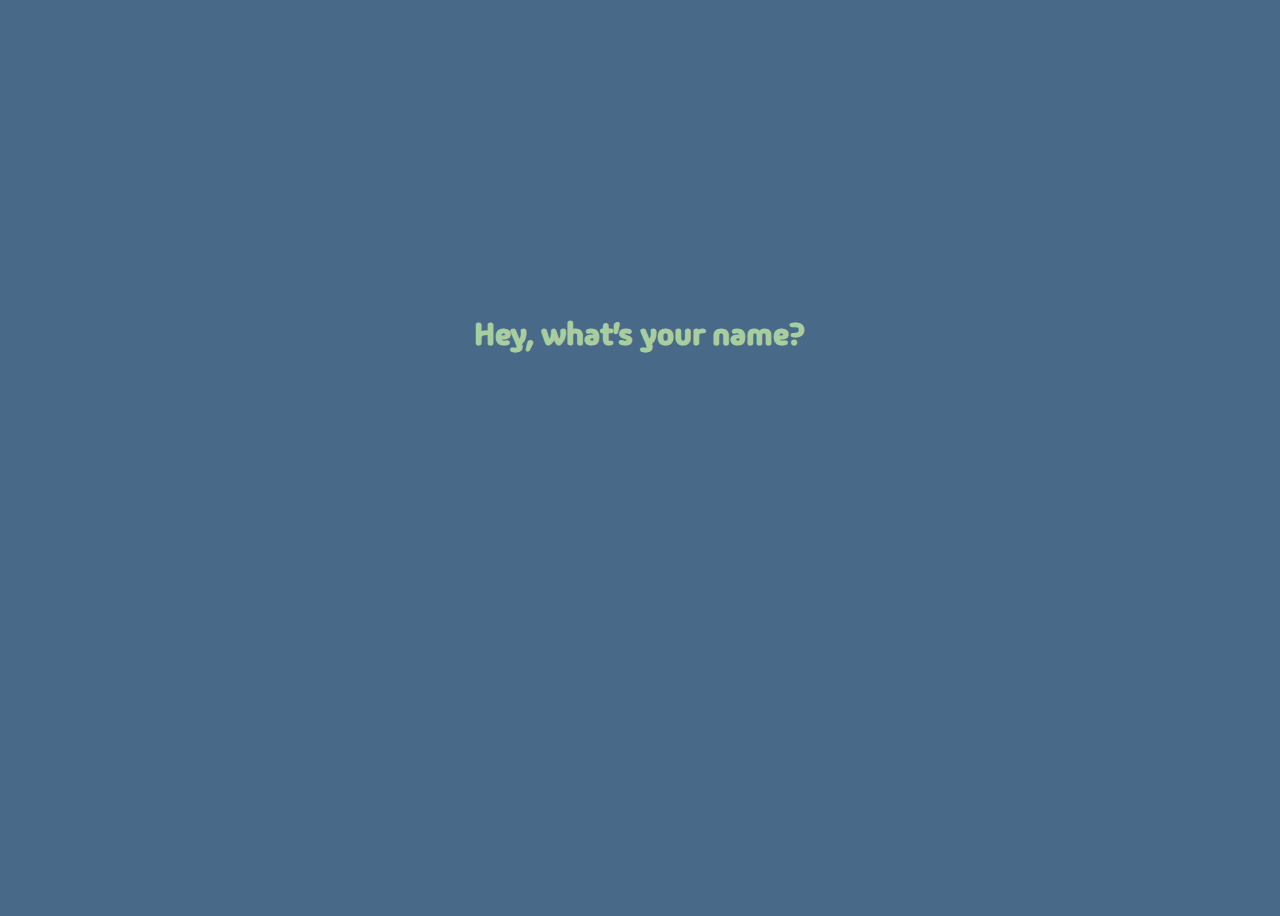
==== index.html @ 0601eac4 "Dodanie glownego UI NW" ====
<!DOCTYPE html>
<html lang="en">
<head>
    <meta charset="UTF-8">
    <meta name="viewport" content="width=device-width, initial-scale=1.0">
    <title>Document</title>
    <link href="https://fonts.googleapis.com/css2?family=Madimi+One&family=Open+Sans:ital,wght@0,300..800;1,300..800&family=Protest+Riot&display=swap" rel="stylesheet">
    <link rel="stylesheet" href="style.css">
</head>
<body>
    <div class="divimienny">
        <h1 class="wyn przesunlewa">
            Hey, what's your name?
        </h1>
        <h3 class="wyn">
            Cześć, jak masz na imię?
        </h3>
        <form>
            <input class='imie' type="text" placeholder="Mam na imię...">
        </form>
    </div>

    <script src="kod.js"></script>
</body>
</html>
---- style.css ----
body{
    font-family: 'Madimi One', sans-serif;
    color: black;
    background-color:rgb(73, 105, 137);
    display: flex;

    height: 100vh;
}

.wyn{
    margin: 5px;

}
h3{
    position: relative;
    left: 150vh;
}


@keyframes przesuwanielewa {
    0% {left: -150vh;}
    100% {left: 0;}
    
}
@keyframes przesuwanieprawa {
    0% {left: 150vh;}
    100% {left: 0;}
    
}
@keyframes widocznosc {
    0% {opacity: 0;}
    100% {opacity: 1;}
    
}
.pokaz{
    animation: widocznosc 2s forwards;
}
.przesunlewa{
    position: relative;
    animation: przesuwanielewa 1.5s ease-in-out;
}
.przesunprawa{
    position: relative;
    animation: przesuwanieprawa 1.5s ease-in-out;
}

::placeholder{
    color: rgb(168, 205, 159);
}
input{
    border: none;
}
.imie{
    background-color: rgb(73, 105, 137);
    border-bottom: 2px dotted rgb(168, 205, 159);
    margin: 5px;
    opacity: 0;
    color: rgb(168, 205, 159);
}
.imie:hover::placeholder{
    color: rgb(226, 244, 197);
}
.imie:hover{
    color: rgb(226, 244, 197);
    border-color: rgb(226, 244, 197);
}


.divimienny {
    top:50%;
    left: 50%;
    position: relative;
    transform: translate(-50%, -100%);
    color: rgb(168, 205, 159);
    display: flex;
    align-items: center;
    flex-direction: column;
    height: 150px;
    width: 400px;

}
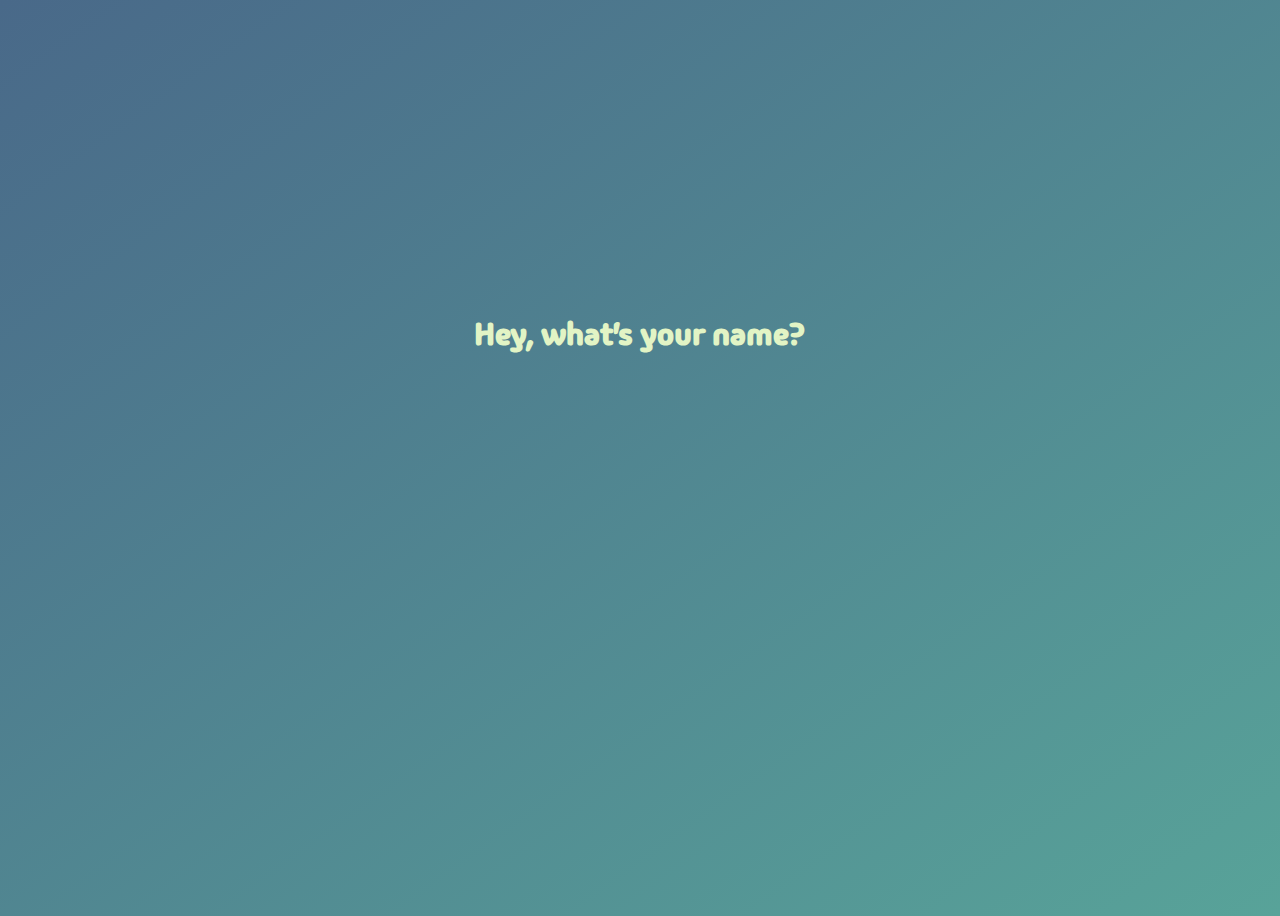
==== commit 14af64af: "Dodanie elementow ui p1" ====
--- a/index.html
+++ b/index.html
@@ -6,6 +6,7 @@
     <title>Document</title>
     <link href="https://fonts.googleapis.com/css2?family=Madimi+One&family=Open+Sans:ital,wght@0,300..800;1,300..800&family=Protest+Riot&display=swap" rel="stylesheet">
     <link rel="stylesheet" href="style.css">
+    <link rel="shortcut icon" type="image/x-icon" href="zdjecia/favicon.ico">
 </head>
 <body>
     <div class="divimienny">
--- a/style.css
+++ b/style.css
@@ -3,7 +3,7 @@
     color: black;
     background-color:rgb(73, 105, 137);
     display: flex;
-
+    background-image: linear-gradient(to bottom right, rgb(73, 105, 137), rgb(88, 163, 153)), linear-gradient(to bottom left, rgb(73, 105, 137), rgb(88, 163, 153));
     height: 100vh;
 }
 
@@ -45,24 +45,25 @@
 }
 
 ::placeholder{
-    color: rgb(168, 205, 159);
+    color: rgb(226, 244, 197);
 }
 input{
     border: none;
 }
 .imie{
-    background-color: rgb(73, 105, 137);
-    border-bottom: 2px dotted rgb(168, 205, 159);
+    background-color: transparent;
+    
+    border-bottom: 2px dotted rgb(226, 244, 197);
     margin: 5px;
     opacity: 0;
+    color: rgb(226, 244, 197);
+}
+.imie:hover::placeholder{
     color: rgb(168, 205, 159);
 }
-.imie:hover::placeholder{
-    color: rgb(226, 244, 197);
-}
 .imie:hover{
-    color: rgb(226, 244, 197);
-    border-color: rgb(226, 244, 197);
+    color: rgb(168, 205, 159);
+    border-color: rgb(168, 205, 159);
 }
 
 
@@ -71,7 +72,7 @@
     left: 50%;
     position: relative;
     transform: translate(-50%, -100%);
-    color: rgb(168, 205, 159);
+    color: rgb(226, 244, 197);
     display: flex;
     align-items: center;
     flex-direction: column;
